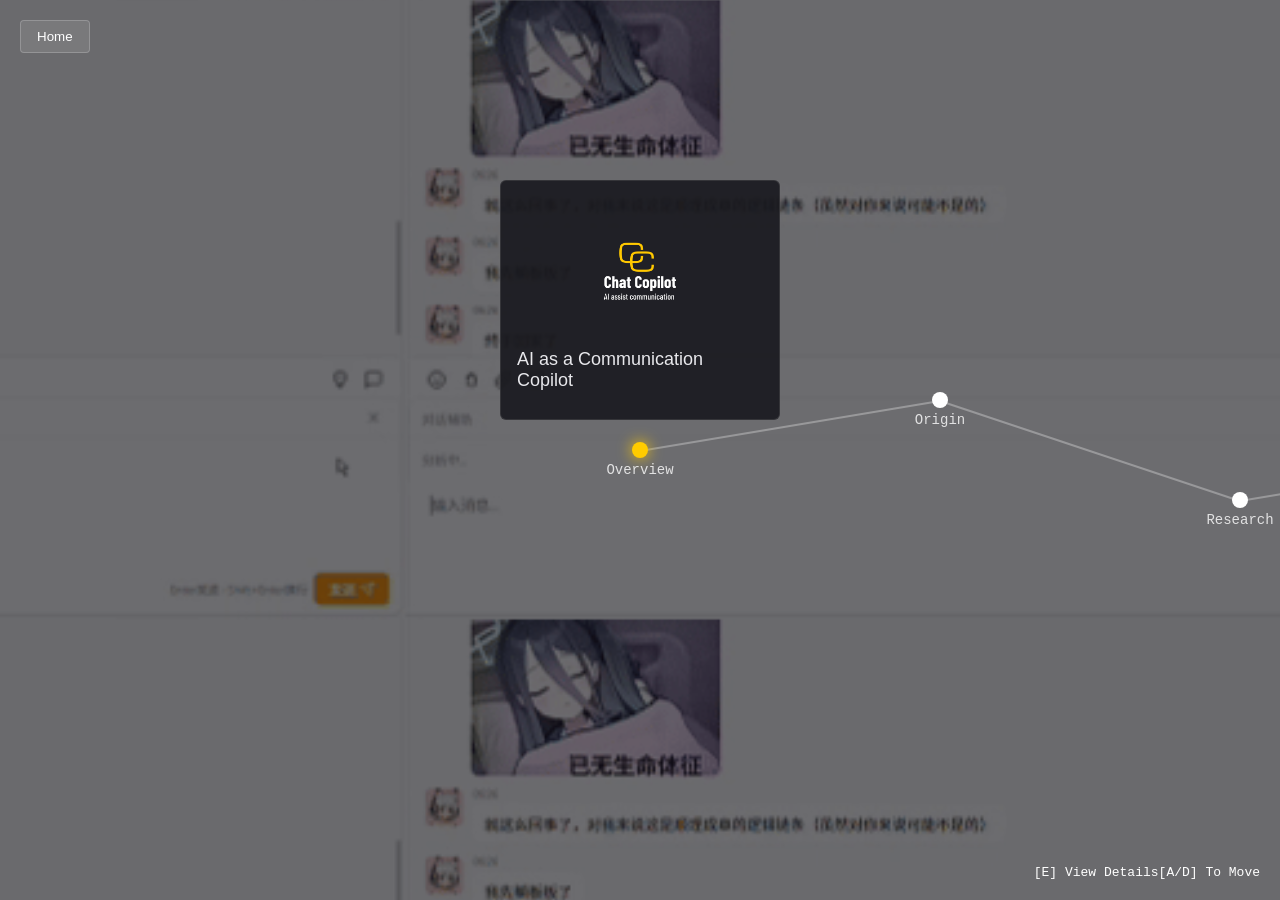
==== project-CC.html @ 57bebeb1 "Initial commit" ====
<!DOCTYPE html>
<html lang="en">
  <head>
    <meta charset="UTF-8" />
    <meta name="viewport" content="width=device-width, initial-scale=1.0" />
    <title>Project: Chat Copilot</title>
    <link rel="preconnect" href="https://fonts.googleapis.cn" />
    <link rel="preconnect" href="https://fonts.gstatic.cn" crossorigin />
    <link href="https://fonts.googleapis.cn/css2?family=JetBrains+Mono:wght@300;400;500&family=Inter:wght@300;400;500&display=swap" rel="stylesheet" />
    <link rel="stylesheet" href="styles/main.css" />
  </head>
  <body class="project-world">

    <div id="background-container">
        <div id="background-stretch-layer"></div>
        <div id="background-content-layer"></div>
        <div id="background-vignette-layer"></div>
    </div>

    <div id="world"></div>

    <div id="ui-layer">
        <div id="interactionPrompt"></div>

        <button id="backHome">Home</button>
    </div>

    <script src="assets/world.js"></script>
  </body>
</html>
---- styles/main.css ----
/* ==================================
   RESET & BASE
   ================================== */
*,
*::before,
*::after {
  box-sizing: border-box;
}

html,
body {
  width: 100%;
  height: 100%;
  margin: 0;
  padding: 0;
  overflow: hidden;
}

body {
  background-color: #0a0a0f;
  color: #e8e8ec;
  font-family: 'Inter', sans-serif;
  -webkit-font-smoothing: antialiased;
  opacity: 1;
  transition: opacity 0.4s ease;
}

body.fade-out {
    opacity: 0;
}

/* ==================================
   BACKGROUND LAYERS
   ================================== */
#background-container,
#background-content-layer {
  position: fixed;
  top: 0;
  left: 0;
  width: 100%;
  height: 100%;
  pointer-events: none;
}

#background-content-layer {
  background-position: center;
  background-repeat: repeat;
  background-size: 100vw auto;
  opacity: 0.4;
  z-index: -1; /* Place it behind the map content */
}

/* ==================================
   WORLD & MAP
   ================================== */
#world {
  position: absolute;
  top: 50%;
  left: 50%;
  width: 0;
  height: 0;
  will-change: transform;
}

.map-container {
    position: absolute;
    transform: translate(-50%, -50%);
}

.map-node {
  position: absolute;
  width: 16px;
  height: 16px;
  background: #fff;
  border-radius: 50%;
  transform: translate(-50%, -50%);
  cursor: pointer;
  transition: transform 0.2s ease;
}

.map-node:hover {
    transform: translate(-50%, -50%) scale(1.5);
}

.map-node.current {
    background: #ffcc00;
    box-shadow: 0 0 15px #ffcc00;
}

.map-node-label {
    position: absolute;
    top: 20px;
    left: 50%;
    transform: translateX(-50%);
    color: #fff;
    font-family: 'JetBrains Mono', monospace;
    font-size: 14px;
    white-space: nowrap;
    opacity: 0.8;
}

.map-edge {
  position: absolute;
  height: 2px;
  background-color: rgba(255, 255, 255, 0.3);
  transform-origin: 0 50%;
}

/* ==================================
   UI LAYER
   ================================== */

#ui-layer {
    position: fixed;
    bottom: 20px;
    right: 20px;
    z-index: 9999;
    color: #fff;
    font-family: 'JetBrains Mono', monospace;
    font-size: 13px;
    text-align: right;
}

#controlsHint p {
    margin: 2px 0;
    opacity: 0.5;
}

#backHome {
    position: fixed;
    top: 20px;
    left: 20px;
    z-index: 9999;
    background: rgba(255,255,255,0.1);
    border: 1px solid rgba(255,255,255,0.2);
    color: #fff;
    padding: 8px 16px;
    border-radius: 4px;
    cursor: pointer;
}

/* ==================================
   BRIEFING FLOAT (POPUP)
   ================================== */
#briefing-float {
  position: absolute;
  width: 280px;
  background: rgba(25, 25, 30, 0.9);
  border: 1px solid rgba(232, 232, 236, 0.1);
  border-radius: 6px;
  padding: 16px;
  z-index: 1500;
  opacity: 0;
  pointer-events: none;
  transform: translateX(-50%) translateY(-100%) translateY(20px) scale(0.95);
  transition: opacity 0.3s ease, transform 0.3s ease;
}

#briefing-float.visible {
  opacity: 1;
  transform: translateX(-50%) translateY(-100%) translateY(0) scale(1);
  pointer-events: auto;
}

.briefing-image {
    width: 100%;
    height: 140px;
    background-size: cover;
    background-position: center;
    border-radius: 4px;
    margin-bottom: 12px;
}

.briefing-title {
    font-size: 18px;
    font-weight: 500;
    margin-bottom: 12px;
}

.briefing-details-btn {
    width: 100%;
    padding: 10px;
    background: #ffcc00;
    color: #000;
    border: none;
    border-radius: 4px;
    cursor: pointer;
    text-align: center;
}

/* ==================================
   EVENT PANEL (DETAIL VIEW)
   ================================== */
#event-panel-overlay {
    position: fixed;
    top: 0;
    left: 0;
    width: 100%;
    height: 100%;
    background: rgba(10, 10, 15, 0.5);
    backdrop-filter: blur(10px);
    z-index: 2000;
    display: flex;
    justify-content: center;
    align-items: center;
    opacity: 0;
    pointer-events: none;
    transition: opacity 0.4s ease;
}

#event-panel-overlay.visible {
    opacity: 1;
    pointer-events: auto;
}

.event-panel {
    width: 80%;
    max-width: 800px;
    max-height: 80vh;
    overflow-y: auto;
    background: rgba(25, 25, 30, 0.9);
    border-radius: 8px;
    padding: 40px;
    position: relative;
}

.event-panel-close {
    position: absolute;
    top: 10px;
    right: 10px;
    background: none;
    border: none;
    color: #fff;
    font-size: 24px;
    cursor: pointer;
}

.event-panel-content img {
    display: block;
    width: 100%;
    border-radius: 4px;
    margin: 1.5em auto;
}

/* Custom Scrollbar for Detail Panel */
.event-panel::-webkit-scrollbar {
  width: 8px;
}

.event-panel::-webkit-scrollbar-track {
  background: rgba(0, 0, 0, 0.2);
  border-radius: 4px;
}

.event-panel::-webkit-scrollbar-thumb {
  background: rgba(255, 255, 255, 0.3);
  border-radius: 4px;
}

.event-panel::-webkit-scrollbar-thumb:hover {
  background: rgba(255, 255, 255, 0.5);
}

/* ==================================
   RESPONSIVE (MOBILE)
   ================================== */
@media (max-width: 768px) {
    .event-panel {
        width: 90%;
        max-height: 85vh;
        padding: 25px;
    }

    .event-panel-content h1 {
        font-size: 1.8em;
    }

    .event-panel-content h2 {
        font-size: 1.4em;
    }

    .map-node-label {
        font-size: 12px;
    }

    #ui-layer {
        font-size: 11px;
        bottom: 10px;
        right: 10px;
        background-color: rgba(0, 0, 0, 0.5);
        padding: 5px 8px;
        border-radius: 4px;
    }

    #backHome {
        top: 10px;
        left: 10px;
        padding: 6px 12px;
        font-size: 12px;
    }
}
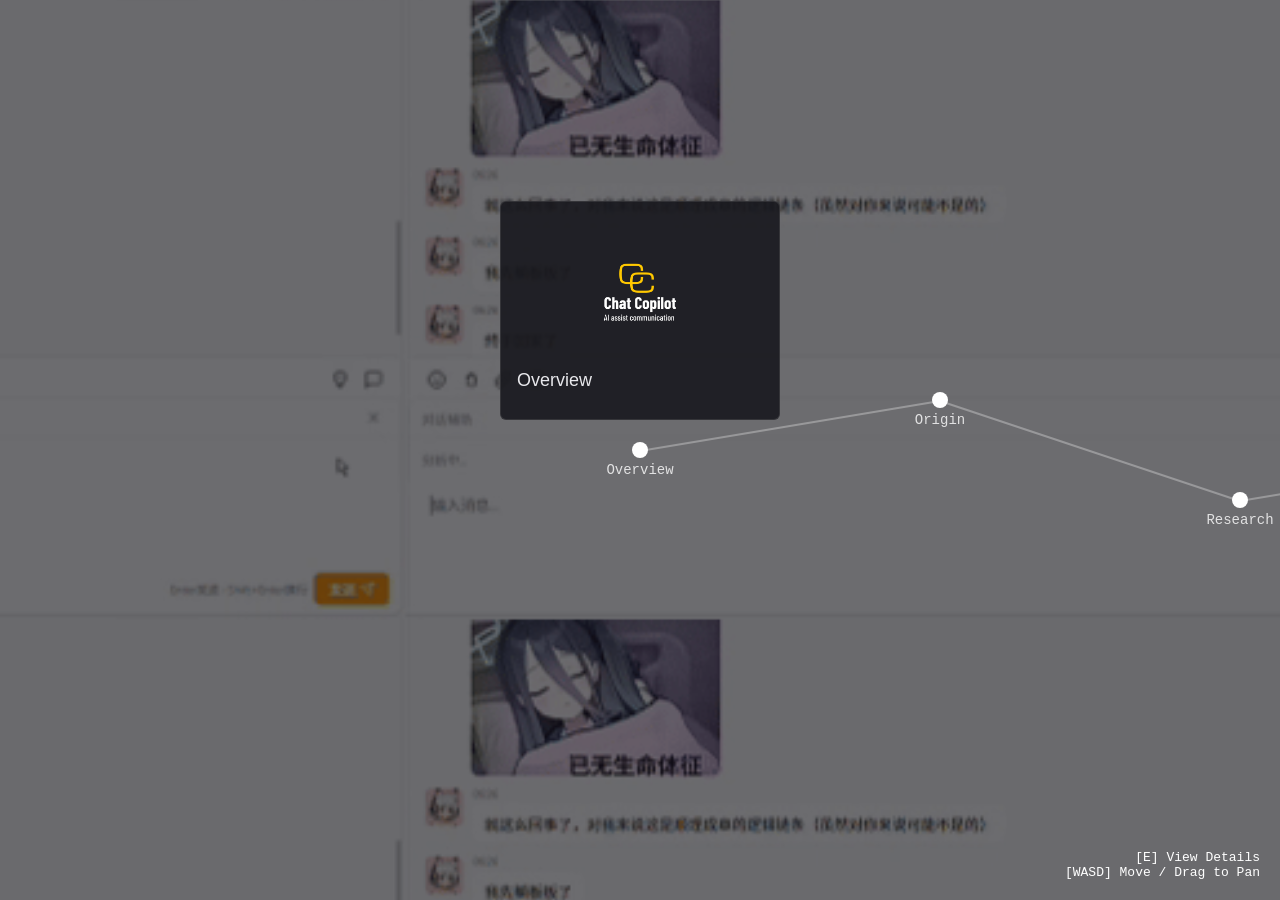
==== commit cc045cb0: "feat(ui): Refine interaction logic and finalize UI hints" ====
--- a/project-CC.html
+++ b/project-CC.html
@@ -21,8 +21,7 @@
 
     <div id="ui-layer">
         <div id="interactionPrompt"></div>
-
-        <button id="backHome">Home</button>
+        <div id="movementPrompt"></div>
     </div>
 
     <script src="assets/world.js"></script>
--- a/styles/main.css
+++ b/styles/main.css
@@ -152,15 +152,10 @@
   z-index: 1500;
   opacity: 0;
   pointer-events: none;
-  transform: translateX(-50%) translateY(-100%) translateY(20px) scale(0.95);
   transition: opacity 0.3s ease, transform 0.3s ease;
 }
 
-#briefing-float.visible {
-  opacity: 1;
-  transform: translateX(-50%) translateY(-100%) translateY(0) scale(1);
-  pointer-events: auto;
-}
+
 
 .briefing-image {
     width: 100%;
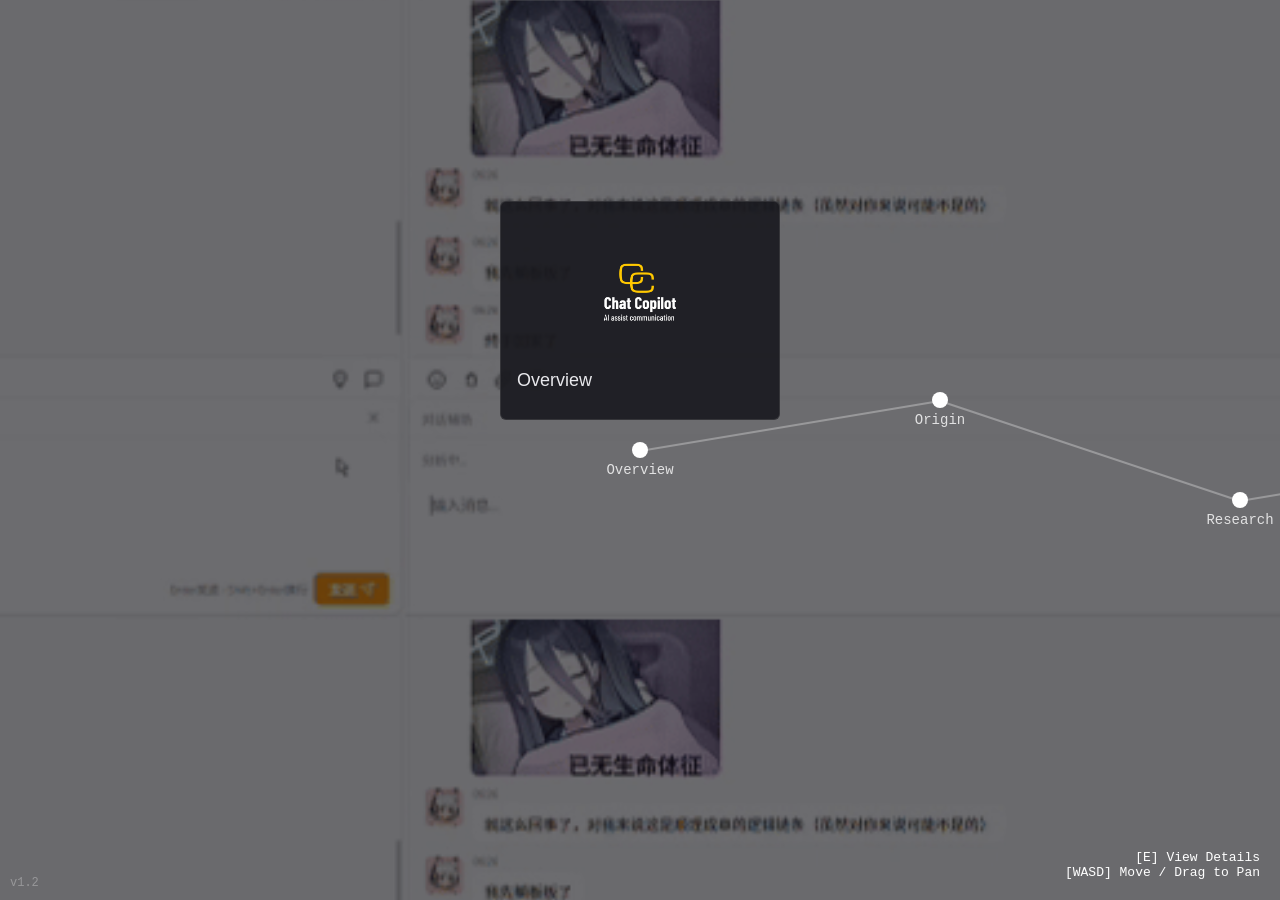
==== commit e35e63b8: "Feat: Add on-screen version display" ====
--- a/project-CC.html
+++ b/project-CC.html
@@ -24,6 +24,7 @@
         <div id="movementPrompt"></div>
     </div>
 
+    <div id="version-display"></div>
     <script src="assets/world.js"></script>
   </body>
 </html>
--- a/styles/main.css
+++ b/styles/main.css
@@ -119,6 +119,16 @@
     font-family: 'JetBrains Mono', monospace;
     font-size: 13px;
     text-align: right;
+}
+
+#version-display {
+    position: fixed;
+    bottom: 10px;
+    left: 10px;
+    z-index: 9999;
+    color: rgba(255, 255, 255, 0.3);
+    font-family: 'JetBrains Mono', monospace;
+    font-size: 12px;
 }
 
 #controlsHint p {
@@ -260,6 +270,10 @@
    RESPONSIVE (MOBILE)
    ================================== */
 @media (max-width: 768px) {
+    #background-content-layer {
+        background-size: cover;
+    }
+
     .event-panel {
         width: 90%;
         max-height: 85vh;
@@ -293,4 +307,4 @@
         padding: 6px 12px;
         font-size: 12px;
     }
-}+}
